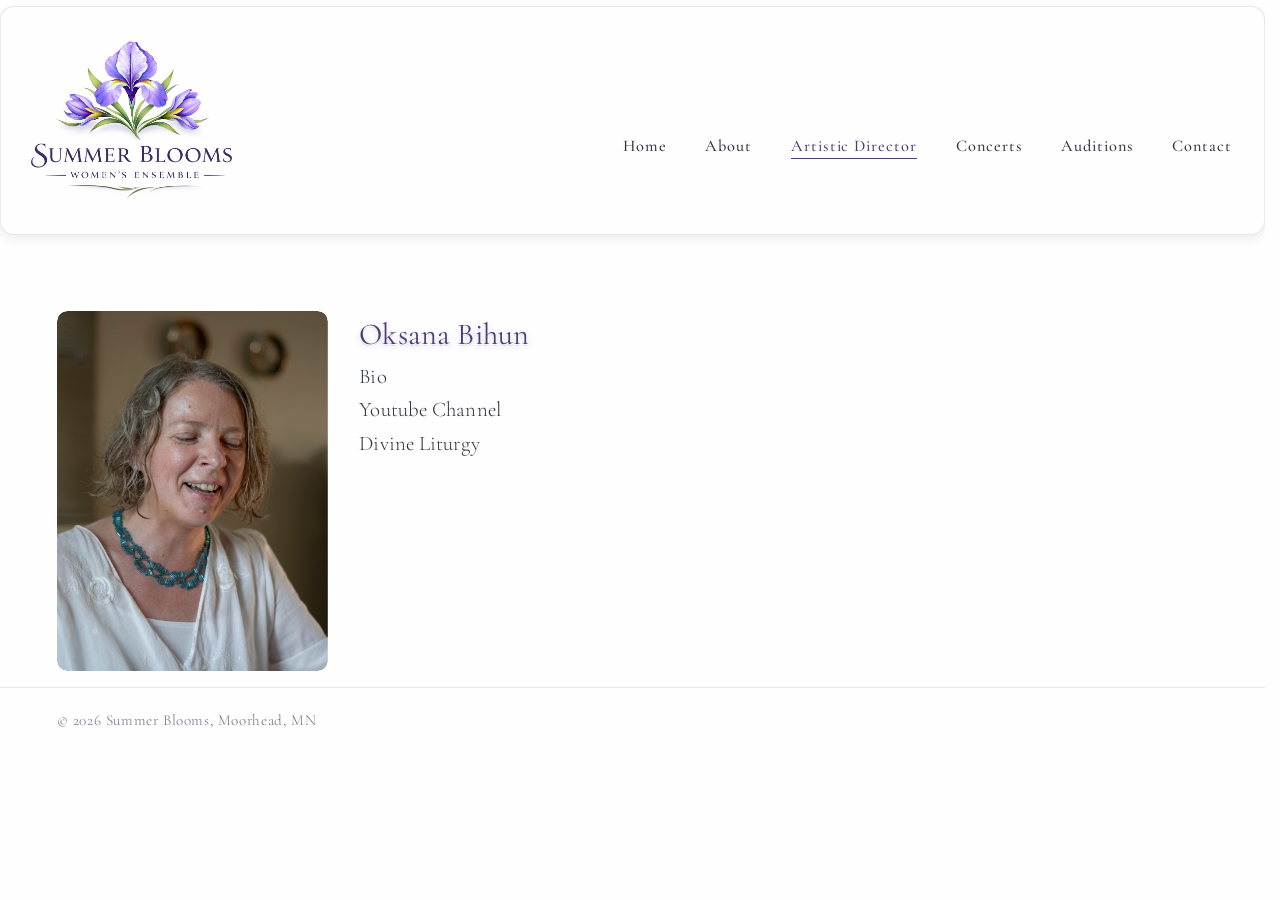
==== obihun/index.html @ bd0b46b1 "Add files via upload" ====
<!doctype html>
<html lang="en">
<head>
  <meta charset="utf-8" />
  <meta name="viewport" content="width=device-width, initial-scale=1" />
  <title>Oksana Bihun • Summer Blooms</title>

  <link rel="preconnect" href="https://fonts.googleapis.com">
  <link rel="preconnect" href="https://fonts.gstatic.com" crossorigin>
  <link rel="stylesheet" href="https://fonts.googleapis.com/css2?family=Cormorant+Garamond:wght@300;400;500;600;700&family=Inter:wght@400;500;600&family=Lora:ital,wght@0,400;0,500;1,400;1,500&display=swap">
  <link rel="stylesheet" href="/style.css">
</head>

<body class="obihun-page">

<header class="site-header">
  <div class="container header-inner">
    <a class="brand" href="/index.html" aria-label="Summer Blooms home">
      <img class="site-logo" src="/images/logo.png" alt="Summer Blooms logo">
    </a>

    <nav class="nav" aria-label="Primary navigation">
      <a href="/index.html">Home</a>
      <a href="/about.html">About</a>
      <a href="/director.html" aria-current="page">Artistic Director</a>
      <a href="/concerts.html">Concerts</a>
      <a href="/auditions.html">Auditions</a>
      <a href="/contact.html">Contact</a>
    </nav>

    <button class="menu-btn" id="menuBtn" aria-expanded="false" aria-controls="mobile-drawer" aria-label="Open menu">
      <span class="hamburger" aria-hidden="true"></span>
    </button>
  </div>

  <div id="mobile-drawer" class="mobile-drawer" data-open="false" aria-hidden="true">
    <div class="drawer-inner">
      <a href="/index.html">Home</a>
      <a href="/about.html">About</a>
      <a href="/director.html" aria-current="page">Artistic Director</a>
      <a href="/concerts.html">Concerts</a>
      <a href="/auditions.html">Auditions</a>
      <a href="/contact.html">Contact</a>
    </div>
  </div>
</header>

<main class="container">
  <section class="director">
    <div class="director-grid">
      <figure class="director-photo">
        <img src="/Bihun_Headshot.JPG" alt="Oksana Bihun">
      </figure>

      <div class="director-text">
        <h1 class="page-title">Oksana Bihun</h1>
        <a href="https://archives.ukrfolk.ca/bihun-oksana-2" target="_blank" rel="noopener noreferrer">Bio</a><br>
        <a href="https://www.youtube.com/@OksanaBihunComposer" target="_blank" rel="noopener noreferrer">Youtube Channel</a><br>
        <a href="/Bihun_Liturgy.pdf">Divine Liturgy</a>
      </div>
    </div>
  </section>
</main>

<footer class="site-footer obihun-footer">
  <div class="container">
    © <span id="y"></span> Summer Blooms, Moorhead, MN
  </div>
</footer>

<script src="/script.js"></script>

</body>
</html>
---- style.css ----
:root{
  --bg: #fefefe;
  --gutter: 2rem;
  --ink: #2f3342;
  --muted: #6a7085;
  --line: rgba(74, 110, 92, 0.14);
  --brand: #4f3b78;
  --brand-soft: #e8e0f3;
  --max: clamp(1100px, 90vw, 1400px);
  
  /* Font families */
  --serif: "Cormorant Garamond", Georgia, serif;
  --sans: "Inter", system-ui, -apple-system, Segoe UI, Roboto, Arial, sans-serif;
  --hand: "Lora", "Palatino Linotype", "Book Antiqua", Georgia, serif;
  
  /* Letter spacing */
  --ls-tight: 0.003em;
  --ls-normal: 0.005em;
  --ls-wide: 0.06em;
  --ls-wider: 0.04em;
}

*{ box-sizing: border-box; }

html{
  scrollbar-gutter: stable;
}

body{
  margin: 0;
  background: var(--bg);
  color: var(--ink);
  font-family: var(--sans);
  line-height: 1.6;
}

.container{
  width: min(var(--max), calc(100% - 2 * var(--gutter)));
  margin: 0 auto;
}

a{ color: inherit; text-decoration: none; }

/* ================= HEADER ================= */

.site-header{
  background: transparent;
  position: sticky;
  top: 0;
  z-index: 50;
  padding-top: 0.4rem;
}

.site-header .container{
  width: 100%;
  max-width: none;
  background: var(--bg);
  border: 1px solid var(--line);
  border-radius: 14px;
  overflow: hidden;
  box-shadow:
    0 1px 0 rgba(255, 255, 255, 0.65) inset,
    0 4px 10px rgba(47, 51, 66, 0.08);
}

.header-inner{
  display: flex;
  justify-content: space-between;
  align-items: center;
  padding: 0.4rem 0;
  padding-right: 2rem;
  gap: 1rem;
  line-height: 1;
}

/* Logo */
.site-logo{
  width: 260px;
  height: auto;
  display: block;
}

/* ================= NAVIGATION ================= */

.nav{
  display: flex;
  align-items: center;
  gap: 2.4rem;
  margin-top: 56px;
}

.nav a{
  display: inline-block;
  font-family: var(--serif);
  font-size: 1.02rem;
  font-weight: 500;
  letter-spacing: var(--ls-wide);
  color: var(--ink);
  padding-bottom: 3px;
  border-bottom: 1.5px solid transparent;
  text-align: center;
}

.nav a[aria-current="page"]{
  color: var(--brand);
  border-bottom-color: var(--brand);
}

/* ================= HAMBURGER BUTTON ================= */

.menu-btn{
  display: none;
  border: 1px solid var(--line);
  background: var(--bg);
  border-radius: 10px;
  width: 44px;
  height: 40px;
  cursor: pointer;
  align-items: center;
  justify-content: center;
  padding: 0;
}

.hamburger{
  position: relative;
  width: 18px;
  height: 2px;
  background: var(--ink);
  display: inline-block;
  border-radius: 2px;
}

.hamburger::before,
.hamburger::after{
  content: "";
  position: absolute;
  left: 0;
  width: 18px;
  height: 2px;
  background: var(--ink);
  border-radius: 2px;
}

.hamburger::before{ top: -6px; }
.hamburger::after{ top: 6px; }

/* ================= MOBILE DRAWER ================= */

.mobile-drawer{
  display: none;
  border-top: 1px solid var(--line);
  background: var(--bg);
}

.mobile-drawer[data-open="true"]{
  display: block;
}

.drawer-inner{
  padding: 1rem 0 1.2rem;
  display: flex;
  flex-direction: column;
  gap: 1rem;
}

.drawer-inner a{
  font-family: var(--serif);
  font-size: 1.05rem;
  letter-spacing: var(--ls-wide);
  color: var(--ink);
}

.drawer-inner a[aria-current="page"]{
  color: var(--brand);
}

/* ===== Homepage Poem ===== */

.home-poem{
  font-family: var(--serif);
  font-size: clamp(1.15rem, 1.3vw, 1.3rem);
  font-weight: 300;
  font-style: italic;
  letter-spacing: var(--ls-tight);
  line-height: 1.4;
  color: var(--ink);
  max-width: 720px;
  margin: 0.8rem auto 0.8rem auto;
  text-align: center;
}

.home-poem p{
  margin: 0.05em 0;
}

.home-poem .stanza{
  margin-top: 0.6rem;
}

.poem-credit{
  font-family: var(--serif);
  font-size: 0.9rem;
  font-weight: 300;
  font-style: normal;
  letter-spacing: 0.02em;
  color: var(--muted);
  max-width: 260px;
  margin: 0.6rem auto 0;
  text-align: right;
}

/* ================= MAIN ================= */

main{
  padding: 2.6rem 0 3.4rem;
  font-family: var(--serif);
}

.page-title{
  font-family: var(--serif);
  font-size: clamp(1.9rem, 2.2vw, 2.2rem);
  font-weight: 400;
  letter-spacing: var(--ls-normal);
  color: var(--brand);
  margin: 0;
  text-shadow:
    0 1px 0 rgba(255, 255, 255, 0.6),
    0 2px 0 rgba(79, 59, 120, 0.12),
    0 3px 6px rgba(79, 59, 120, 0.22);
}

.page-subtitle{
  margin-top: 0;
  color: var(--muted);
  max-width: 72ch;
  font-size: 1.05rem;
}

.home-intro{
  font-family: var(--serif);
  font-size: clamp(1.3rem, 1.5vw, 1.5rem);
  font-weight: 300;
  letter-spacing: var(--ls-normal);
  line-height: 1.6;
  color: var(--ink);
  max-width: 720px;
  margin: 2.5rem auto 0 auto;
  text-align: center;
  padding-bottom: 2.2rem;
}
/* ================= FOOTER ================= */

.site-footer{
  border-top: 1px solid var(--line);
  padding: 1.2rem 0;
  font-family: var(--serif);
  font-size: 0.95rem;
  font-weight: 300;
  letter-spacing: var(--ls-wider);
  color: var(--muted);
}

.obihun-page .obihun-footer{
  clear: both;
  width: 100%;
  margin-top: 0.35rem;
  padding-top: 1.2rem;
}

/* ===== Director layout ===== */

.director{
  padding: 2.2rem 0 3.0rem;
}

/* ===== Contact form ===== */

.contact-form{
  max-width: 760px;
  margin-top: 1.2rem;
}

.contact-page main{
  padding-top: 1.1rem;
  padding-bottom: 1.7rem;
}

.contact-section{
  padding: 0.5rem 0 0.9rem;
}

.contact-intro{
  font-size: clamp(1.2rem, 1.6vw, 1.35rem);
}

.auditions-page .director-text,
.concerts-page .director-text,
.about-page .director-text{
  max-width: 68ch;
  margin-right: 0;
}

.concerts-page{
  --concert-content-width: 680px;
}

.concerts-page .director-text,
.concerts-page .contact-form,
.concerts-page .concerts-divider{
  width: 100%;
  max-width: var(--concert-content-width);
}

.auditions-page .director-text p,
.concerts-page .director-text p:not(.concert-hero){
  text-align: justify;
  text-justify: inter-word;
  -webkit-hyphens: auto;
  hyphens: auto;
}

.auditions-page .director-text p{
  text-align: left;
  text-justify: auto;
  hyphens: none;
}

.concerts-page .concert-hero{
  margin-bottom: 1.1rem;
  text-align: center;
}

.concerts-page .concerts-divider{
  border: 0;
  height: 1px;
  margin: 0.5rem 0 1.35rem;
  background: rgba(79, 59, 120, 0.38);
}

.concerts-page .concert-title{
  display: inline-block;
  font-family: var(--serif);
  font-size: clamp(2rem, 3.2vw, 2.85rem);
  font-weight: 700;
  line-height: 1.1;
  letter-spacing: var(--ls-tight);
  color: var(--brand);
}

.concerts-page .concert-subtitle{
  display: inline-block;
  margin-top: 0.1rem;
  font-family: var(--serif);
  font-size: clamp(1.35rem, 2vw, 1.7rem);
  font-weight: 500;
  letter-spacing: var(--ls-normal);
  color: #5b4883;
}

.concert-schedule{
  display: grid;
  gap: 1.15rem;
  margin: 1.45rem 0 1.35rem;
}

.concert-event{
  display: grid;
  gap: 0.08rem;
}

.concerts-page .director-text .concert-event p{
  margin: 0;
  text-align: center;
  text-justify: auto;
  -webkit-hyphens: none;
  hyphens: none;
}

.concert-event-time{
  font-family: var(--hand);
  font-size: 0.8rem;
  font-weight: 600;
  letter-spacing: 0.14em;
  text-transform: uppercase;
  color: #6a587f;
}

.concert-event-time span{
  color: var(--brand);
}

.concert-event-venue{
  font-family: var(--serif);
  font-size: clamp(1.38rem, 1.8vw, 1.62rem);
  font-weight: 600;
  line-height: 1.2;
  letter-spacing: var(--ls-tight);
  color: #3f5f52;
}

.concert-event-address{
  font-family: var(--hand);
  font-size: 1rem;
  font-weight: 400;
  letter-spacing: 0.01em;
  color: var(--muted);
}

.about-page .director-text p{
  text-align: justify;
  text-justify: inter-word;
  -webkit-hyphens: auto;
  hyphens: auto;
}

.about-page .about-lead-3d{
  text-shadow:
    0 1px 0 rgba(255, 255, 255, 0.65),
    0 1.5px 0 rgba(79, 59, 120, 0.18),
    0 3px 5px rgba(79, 59, 120, 0.2);
}

.about-page .director-text::after{
  content: "";
  display: block;
  clear: both;
}

.about-quote{
  width: 280px;
  margin: 1.1rem auto 0.35rem;
  padding: 0.9rem 1rem;
  border: none;
  border-radius: 12px;
  background: var(--brand-soft);
  color: var(--brand);
  box-shadow:
    0 0 0 1px rgba(79, 59, 120, 0.08) inset,
    0 0 14px rgba(79, 59, 120, 0.16),
    0 0 28px rgba(79, 59, 120, 0.08);
}

.about-quote-wrap{
  width: 320px;
}

.about-quote-right{
  float: right;
  margin-left: 1.1rem;
}

.about-quote-left{
  float: left;
  margin-right: 1.1rem;
}

.about-quote p{
  margin: 0;
  font-family: var(--hand);
  font-style: italic;
  font-weight: 400;
  font-size: clamp(1.05rem, 1.2vw, 1.18rem);
  line-height: 1.45;
  text-align: center;
  color: var(--brand);
}

.about-quote cite{
  display: block;
  margin-top: 0.55rem;
  font-style: normal;
  font-size: 1rem;
  text-align: center;
  color: var(--brand);
}

.about-quote-photo-wrap{
  --about-photo-crop-top: 26%;
  position: relative;
  width: calc(100% + 2rem);
  height: 165px;
  margin: 0.7rem -1rem 0.6rem;
  overflow: hidden;
}

.about-quote-photo{
  position: absolute;
  top: calc(-1 * var(--about-photo-crop-top));
  left: 0;
  width: 100%;
  height: calc(100% + var(--about-photo-crop-top));
  object-fit: cover;
}

.about-quote-leaves{
  display: block;
  margin: 0 auto 0.55rem;
  width: min(180px, 45%);
  height: auto;
}

.director .director-text a{
  color: inherit;
  text-decoration: none;
}

.director .director-text a:hover,
.director .director-text a:focus-visible{
  opacity: 0.85;
}

.auditions-page .director-text a{
  color: #3f5f52;
  text-decoration: underline;
  text-underline-offset: 0.14em;
}

.auditions-page .director-text a:hover,
.auditions-page .director-text a:focus-visible{
  opacity: 0.85;
}

.auditions-page .auditions-lead{
  font-size: clamp(1.45rem, 1.8vw, 1.7rem);
  font-weight: 500;
  color: var(--brand);
  line-height: 1.35;
  margin-bottom: 0.55rem;
}

.about-members{
  margin-top: 1.25rem;
  max-width: 68ch;
}

.about-members .page-subtitle{
  margin-bottom: 0.8rem;
}

.member-grid{
  display: grid;
  grid-template-columns: repeat(2, minmax(220px, 1fr));
  gap: 1.1rem;
}

.member-card{
  margin: 0;
}

.member-photo-slot{
  width: 100%;
  aspect-ratio: 4 / 5;
  border: 1px solid var(--line);
  border-radius: 12px;
  background: linear-gradient(180deg, #f7f4fb 0%, #eef4f0 100%);
}

.member-name{
  margin-top: 0.55rem;
  font-family: var(--serif);
  font-size: 1.25rem;
  font-weight: 500;
  color: var(--ink);
}

.member-role{
  font-family: var(--serif);
  font-size: 1.02rem;
  color: var(--muted);
}

.form-row{
  margin-bottom: 1rem;
}

.form-row label{
  display: block;
  margin-bottom: 0.35rem;
  font-family: var(--serif);
  font-size: 1.15rem;
  font-weight: 400;
  letter-spacing: var(--ls-normal);
  color: var(--ink);
}

.contact-form input,
.contact-form textarea,
.contact-form button{
  font-family: var(--serif);
  letter-spacing: var(--ls-normal);
}

.contact-form input,
.contact-form textarea{
  width: 100%;
  border: 1px solid var(--line);
  border-radius: 10px;
  background: #fff;
  color: var(--ink);
  padding: 0.7rem 0.85rem;
  font-size: 1rem;
}

.contact-form textarea{
  resize: vertical;
}

.contact-form input:focus,
.contact-form textarea:focus{
  outline: none;
  border-color: var(--brand);
}

.char-row{
  margin-top: 0.35rem;
  display: flex;
  justify-content: space-between;
  align-items: center;
  gap: 0.75rem;
  font-family: var(--serif);
  font-size: 0.95rem;
  color: var(--muted);
}

.char-counter{
  white-space: nowrap;
}

.char-counter.limit-reached{
  color: var(--brand);
}

.form-actions button{
  border: 1px solid rgba(79, 59, 120, 0.35);
  border-radius: 10px;
  background: var(--brand-soft);
  color: var(--brand);
  padding: 0.55rem 0.95rem;
  font-size: 1rem;
  cursor: pointer;
}

.form-actions button:hover,
.form-actions button:focus-visible{
  border-color: var(--brand);
  background: var(--brand);
  color: #fff;
}

/* Layout: image left, text wraps to the right; image height fixed to 700px,
   preserves original aspect ratio (width:auto). If viewport is too narrow,
   text stacks under the image.
*/
.director-grid{
  display: block; /* use float-based flow so text wraps around image */
  position: relative;
  overflow: visible;
  gap: 0; /* grid gap not used for float layout */
}

.director-photo{
  float: left;
  margin: 0 var(--gutter) 1rem 0;
  width: auto;
  max-width: 38%;
  min-width: 160px;

  /* ensure rounded corners are always visible */
  border-radius: 10px;
  overflow: hidden;

  /* make rounding and repainting smoother across browsers */
  -webkit-backface-visibility: hidden;
  backface-visibility: hidden;
  will-change: transform, border-radius;
  /* robust clipping for browsers that occasionally fail to clip with border-radius */
  clip-path: inset(0 round 10px);
}

/* keep the container radius and also apply it to the img so corners
   remain rounded at all sizes (avoids moments where img edges render sharp) */
.director-photo img{
  display: block;
  height: 360px;       /* reduced for a more compact layout */
  width: auto;         /* preserve original aspect ratio */
  max-width: none;     /* allow width to scale from intrinsic aspect ratio */
  border-radius: 10px; /* keep corners rounded */
  object-fit: contain;
  mask-image: none;
  -webkit-mask-image: none;
  box-shadow:
    0 1px 0 rgba(255, 255, 255, 0.65) inset,
    0 4px 10px rgba(47, 51, 66, 0.08);

  /* promote to its own layer to avoid intermediate unrounded frames */
  transform: translateZ(0);
  -webkit-backface-visibility: hidden;
  backface-visibility: hidden;
}

/* Keep the original font settings for the director text (unchanged) */
.director-text{
  font-family: var(--serif);
  font-size: clamp(1.3rem, 1.5vw, 1.5rem);
  font-weight: 300;
  letter-spacing: var(--ls-normal);
  line-height: 1.6;
  color: var(--ink);
  margin: 0;
  margin-right: var(--gutter);
  min-width: 100px;
}

.director-text p{
  margin: 0 0 1rem 0;
  color: var(--ink);
  text-align: justify;
  text-justify: inter-word;
  hyphens: auto;
}

/* If viewport is too narrow, stack image above text and scale image down */
@media (max-width: 900px){
  .director-grid{
    display: block;
  }
  .director-photo{
    float: none;
    margin: 0 0 1rem 0;
    width: 100%;
    max-width: 100%;
  }
  .director-photo img{
    height: clamp(220px, 45vw, 320px);
    width: auto;
    max-width: 100%;
    max-height: none;
  }
  .director-text{
    margin-top: 0.5rem;
    margin-right: 0;
  }
}

/* ================= RESPONSIVE ================= */

@media (max-width: 900px){
  .member-grid{
    grid-template-columns: 1fr;
  }

  .site-logo{
    width: 220px;
  }

  .nav{
    display: none;
  }

  .menu-btn{
    display: inline-flex;
  }

  .director-grid{
    display: block;
  }
  .director-photo{
    float: none;
    margin: 0 0 1rem 0;
    width: 100%;
    max-width: 100%;
  }
  .director-photo img{
    height: 500px;
    width: auto;
    max-height: none;
  }
  .director-text{
    margin-top: 0.5rem;
    margin-right: 0;
  }
}

@media (max-width: 1200px){
  .director-photo{
    max-width: 50%;
  }
}
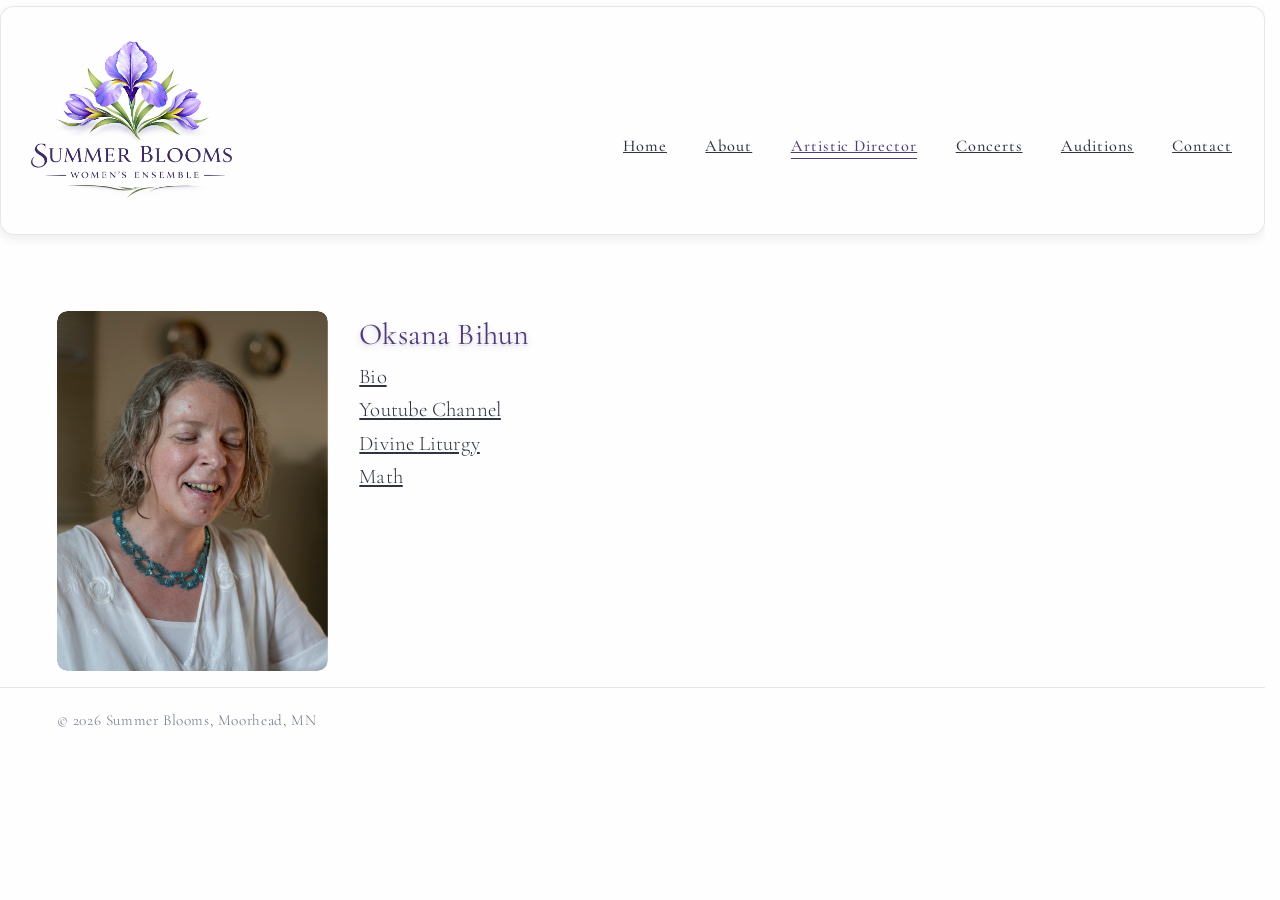
==== commit 78c1e2be: "Add files via upload" ====
--- a/obihun/index.html
+++ b/obihun/index.html
@@ -56,7 +56,8 @@
         <h1 class="page-title">Oksana Bihun</h1>
         <a href="https://archives.ukrfolk.ca/bihun-oksana-2" target="_blank" rel="noopener noreferrer">Bio</a><br>
         <a href="https://www.youtube.com/@OksanaBihunComposer" target="_blank" rel="noopener noreferrer">Youtube Channel</a><br>
-        <a href="/Bihun_Liturgy.pdf">Divine Liturgy</a>
+        <a href="/Bihun_Liturgy.pdf">Divine Liturgy</a><br>
+        <a href="https://www.linkedin.com/in/oksana-bihun-ph-d-00641a10/" target="_blank" rel="noopener noreferrer">Math</a>
       </div>
     </div>
   </section>
--- a/style.css
+++ b/style.css
@@ -39,7 +39,7 @@
   margin: 0 auto;
 }
 
-a{ color: inherit; text-decoration: none; }
+a{ color: inherit; text-decoration: underline; }
 
 /* ================= HEADER ================= */
 
@@ -501,7 +501,7 @@
 
 .director .director-text a{
   color: inherit;
-  text-decoration: none;
+  text-decoration: underline;
 }
 
 .director .director-text a:hover,
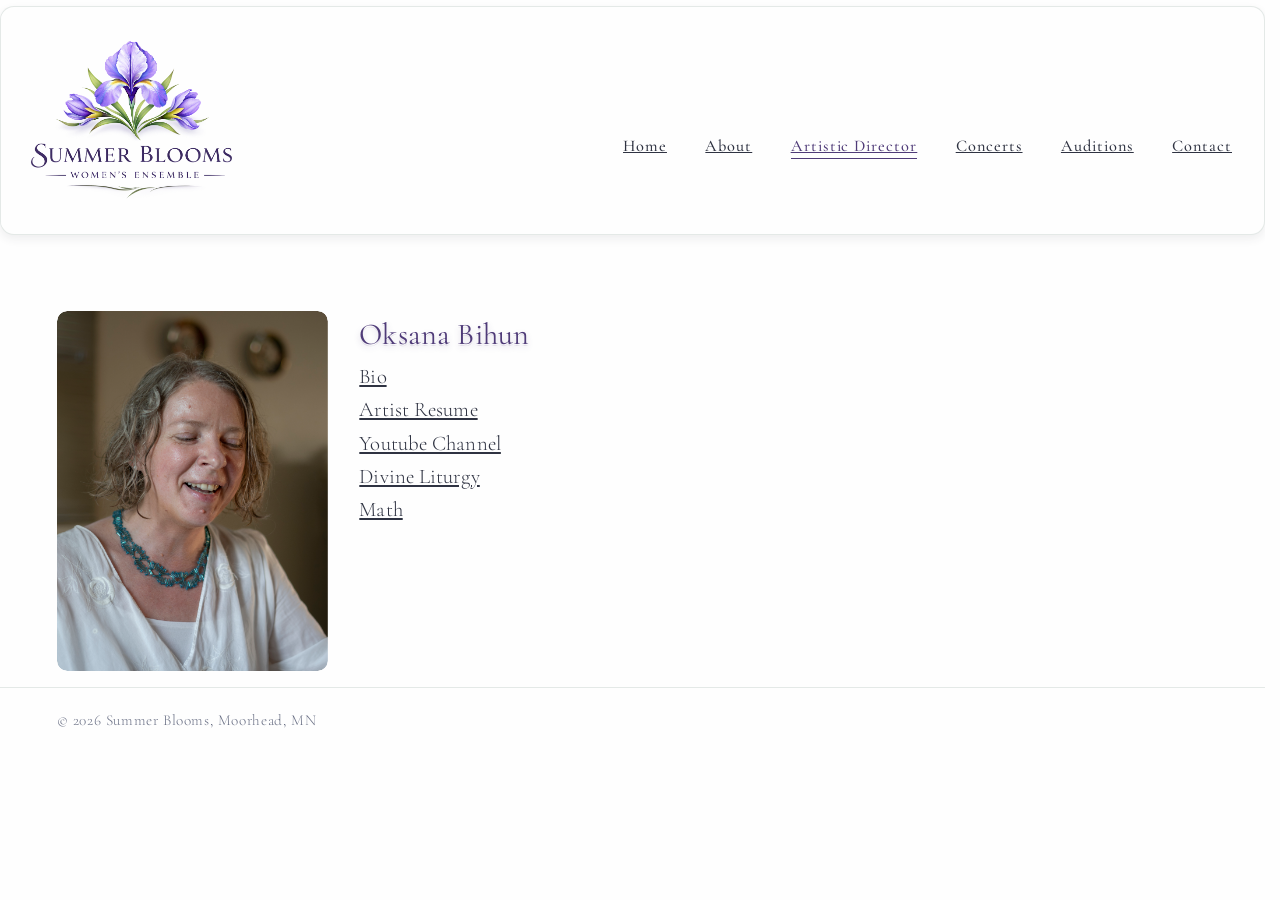
==== commit 208483f4: "Add files via upload" ====
--- a/obihun/index.html
+++ b/obihun/index.html
@@ -8,7 +8,7 @@
   <link rel="preconnect" href="https://fonts.googleapis.com">
   <link rel="preconnect" href="https://fonts.gstatic.com" crossorigin>
   <link rel="stylesheet" href="https://fonts.googleapis.com/css2?family=Cormorant+Garamond:wght@300;400;500;600;700&family=Inter:wght@400;500;600&family=Lora:ital,wght@0,400;0,500;1,400;1,500&display=swap">
-  <link rel="stylesheet" href="/style.css">
+  <link rel="stylesheet" href="/style.css?v=20260915-obihun-responsive">
 </head>
 
 <body class="obihun-page">
@@ -49,14 +49,15 @@
   <section class="director">
     <div class="director-grid">
       <figure class="director-photo">
-        <img src="/Bihun_Headshot.JPG" alt="Oksana Bihun">
+        <img src="/images/Bihun_Headshot.JPG" alt="Oksana Bihun">
       </figure>
 
       <div class="director-text">
         <h1 class="page-title">Oksana Bihun</h1>
         <a href="https://archives.ukrfolk.ca/bihun-oksana-2" target="_blank" rel="noopener noreferrer">Bio</a><br>
+        <a href="/documents/Bihun_Artist_Resume_260918.pdf">Artist Resume</a><br>
         <a href="https://www.youtube.com/@OksanaBihunComposer" target="_blank" rel="noopener noreferrer">Youtube Channel</a><br>
-        <a href="/Bihun_Liturgy.pdf">Divine Liturgy</a><br>
+        <a href="/documents/Bihun_Liturgy.pdf">Divine Liturgy</a><br>
         <a href="https://www.linkedin.com/in/oksana-bihun-ph-d-00641a10/" target="_blank" rel="noopener noreferrer">Math</a>
       </div>
     </div>
--- a/style.css
+++ b/style.css
@@ -426,6 +426,49 @@
   clear: both;
 }
 
+.home-video{
+  display: block;
+  width: min(100%, 760px);
+  margin: 2rem auto 1.6rem;
+  text-align: center;
+}
+
+.home-video h2{
+  margin: 0;
+  text-align: center;
+  font-family: var(--serif);
+  font-size: clamp(1.45rem, 2.2vw, 2rem);
+  font-weight: 500;
+  line-height: 1.2;
+  color: var(--brand);
+}
+
+.home-video-copyright{
+  margin: 0.35rem 0 0.9rem;
+  text-align: center;
+  font-family: var(--serif);
+  font-size: clamp(1.3rem, 1.5vw, 1.5rem);
+  font-weight: 300;
+  line-height: 1.6;
+}
+
+.home-video-frame{
+  position: relative;
+  width: 100%;
+  margin-inline: auto;
+  aspect-ratio: 16 / 9;
+  overflow: hidden;
+  border-radius: 10px;
+  box-shadow: 0 4px 14px rgba(47, 51, 66, 0.12);
+}
+
+.home-video-frame iframe{
+  display: block;
+  width: 100%;
+  height: 100%;
+  border: 0;
+}
+
 .about-quote{
   width: 280px;
   margin: 1.1rem auto 0.35rem;
@@ -719,6 +762,57 @@
   hyphens: auto;
 }
 
+/* Oksana page layout: kept separate from the Artistic Director page. */
+.obihun-grid{
+  display: block;
+  position: relative;
+  overflow: visible;
+  gap: 0;
+}
+
+.obihun-photo{
+  float: left;
+  margin: 0 var(--gutter) 1rem 0;
+  width: auto;
+  max-width: 38%;
+  min-width: 160px;
+  border-radius: 10px;
+  overflow: hidden;
+  -webkit-backface-visibility: hidden;
+  backface-visibility: hidden;
+  will-change: transform, border-radius;
+  clip-path: inset(0 round 10px);
+}
+
+.obihun-photo img{
+  display: block;
+  height: 360px;
+  width: auto;
+  max-width: none;
+  border-radius: 10px;
+  object-fit: contain;
+  mask-image: none;
+  -webkit-mask-image: none;
+  box-shadow:
+    0 1px 0 rgba(255, 255, 255, 0.65) inset,
+    0 4px 10px rgba(47, 51, 66, 0.08);
+  transform: translateZ(0);
+  -webkit-backface-visibility: hidden;
+  backface-visibility: hidden;
+}
+
+.obihun-text{
+  font-family: var(--serif);
+  font-size: clamp(1.3rem, 1.5vw, 1.5rem);
+  font-weight: 300;
+  letter-spacing: var(--ls-normal);
+  line-height: 1.6;
+  color: var(--ink);
+  margin: 0;
+  margin-right: var(--gutter);
+  min-width: 100px;
+}
+
 /* If viewport is too narrow, stack image above text and scale image down */
 @media (max-width: 900px){
   .director-grid{
@@ -740,6 +834,22 @@
     margin-top: 0.5rem;
     margin-right: 0;
   }
+  .obihun-photo{
+    float: none;
+    margin: 0 0 1rem 0;
+    width: 100%;
+    max-width: 100%;
+  }
+  .obihun-photo img{
+    height: clamp(220px, 45vw, 320px);
+    width: auto;
+    max-width: 100%;
+    max-height: none;
+  }
+  .obihun-text{
+    margin-top: 0.5rem;
+    margin-right: 0;
+  }
 }
 
 /* ================= RESPONSIVE ================= */
@@ -779,10 +889,42 @@
     margin-top: 0.5rem;
     margin-right: 0;
   }
+  .obihun-photo{
+    float: none;
+    margin: 0 0 1rem 0;
+    width: 100%;
+    max-width: 100%;
+  }
+  .obihun-photo img{
+    height: 500px;
+    width: auto;
+    max-height: none;
+  }
+  .obihun-text{
+    margin-top: 0.5rem;
+    margin-right: 0;
+  }
 }
 
 @media (max-width: 1200px){
   .director-photo{
     max-width: 50%;
   }
-}
+    .obihun-photo{
+      max-width: 50%;
+    }
+}
+
+@media (max-width: 900px){
+  .obihun-page .director-photo{
+    width: 100%;
+    max-width: 100%;
+  }
+
+  .obihun-page .director-photo img{
+    width: 100%;
+    height: auto;
+    max-width: 100%;
+    max-height: none;
+  }
+}
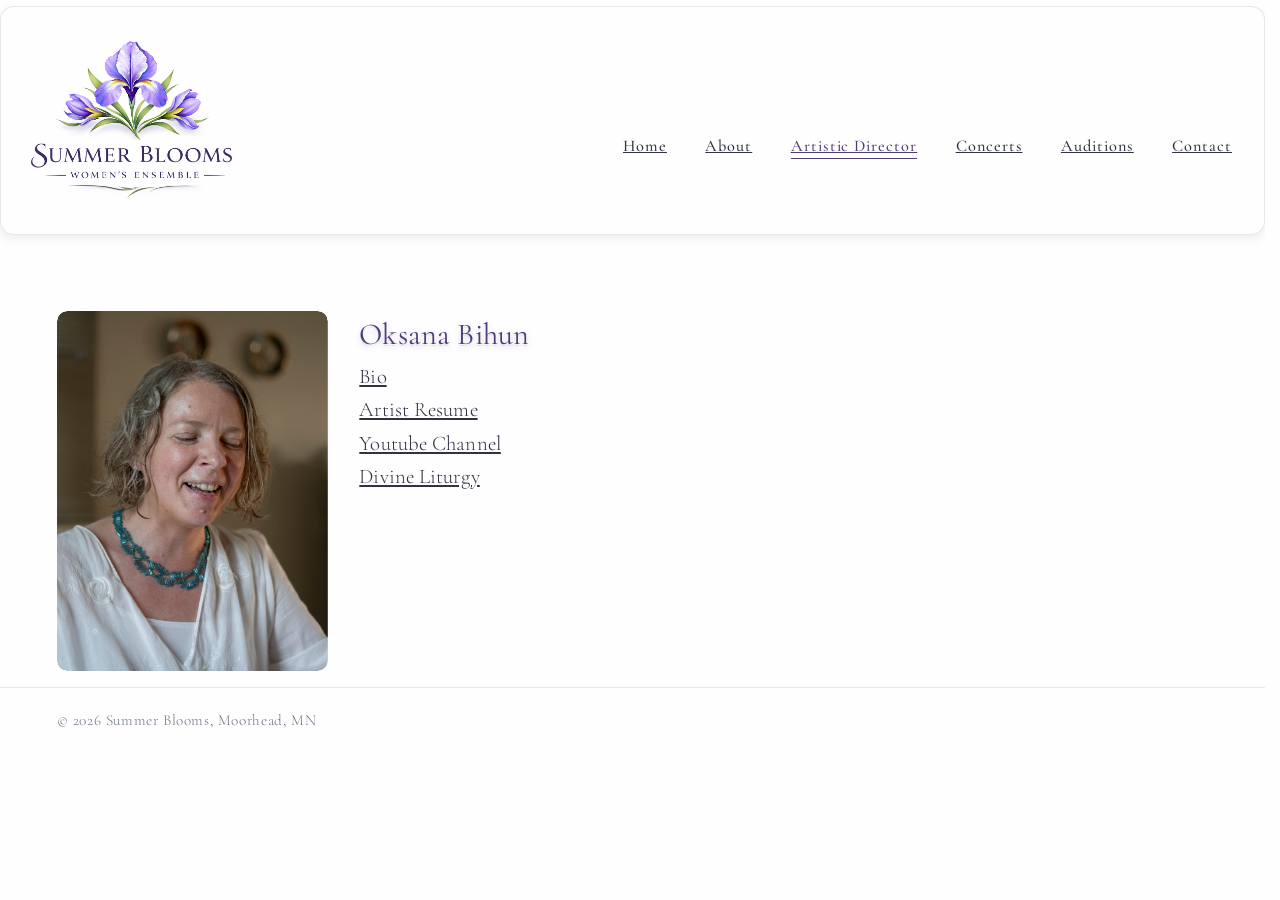
==== commit 99d05fa8: "Add files via upload" ====
--- a/obihun/index.html
+++ b/obihun/index.html
@@ -55,10 +55,10 @@
       <div class="director-text">
         <h1 class="page-title">Oksana Bihun</h1>
         <a href="https://archives.ukrfolk.ca/bihun-oksana-2" target="_blank" rel="noopener noreferrer">Bio</a><br>
-        <a href="/documents/Bihun_Artist_Resume_260918.pdf">Artist Resume</a><br>
+        <a href="/documents/Bihun_Artist_Resume.pdf">Artist Resume</a><br>
         <a href="https://www.youtube.com/@OksanaBihunComposer" target="_blank" rel="noopener noreferrer">Youtube Channel</a><br>
         <a href="/documents/Bihun_Liturgy.pdf">Divine Liturgy</a><br>
-        <a href="https://www.linkedin.com/in/oksana-bihun-ph-d-00641a10/" target="_blank" rel="noopener noreferrer">Math</a>
+        <!-- <a href="https://www.linkedin.com/in/oksana-bihun-ph-d-00641a10/" target="_blank" rel="noopener noreferrer">Math</a> -->
       </div>
     </div>
   </section>
